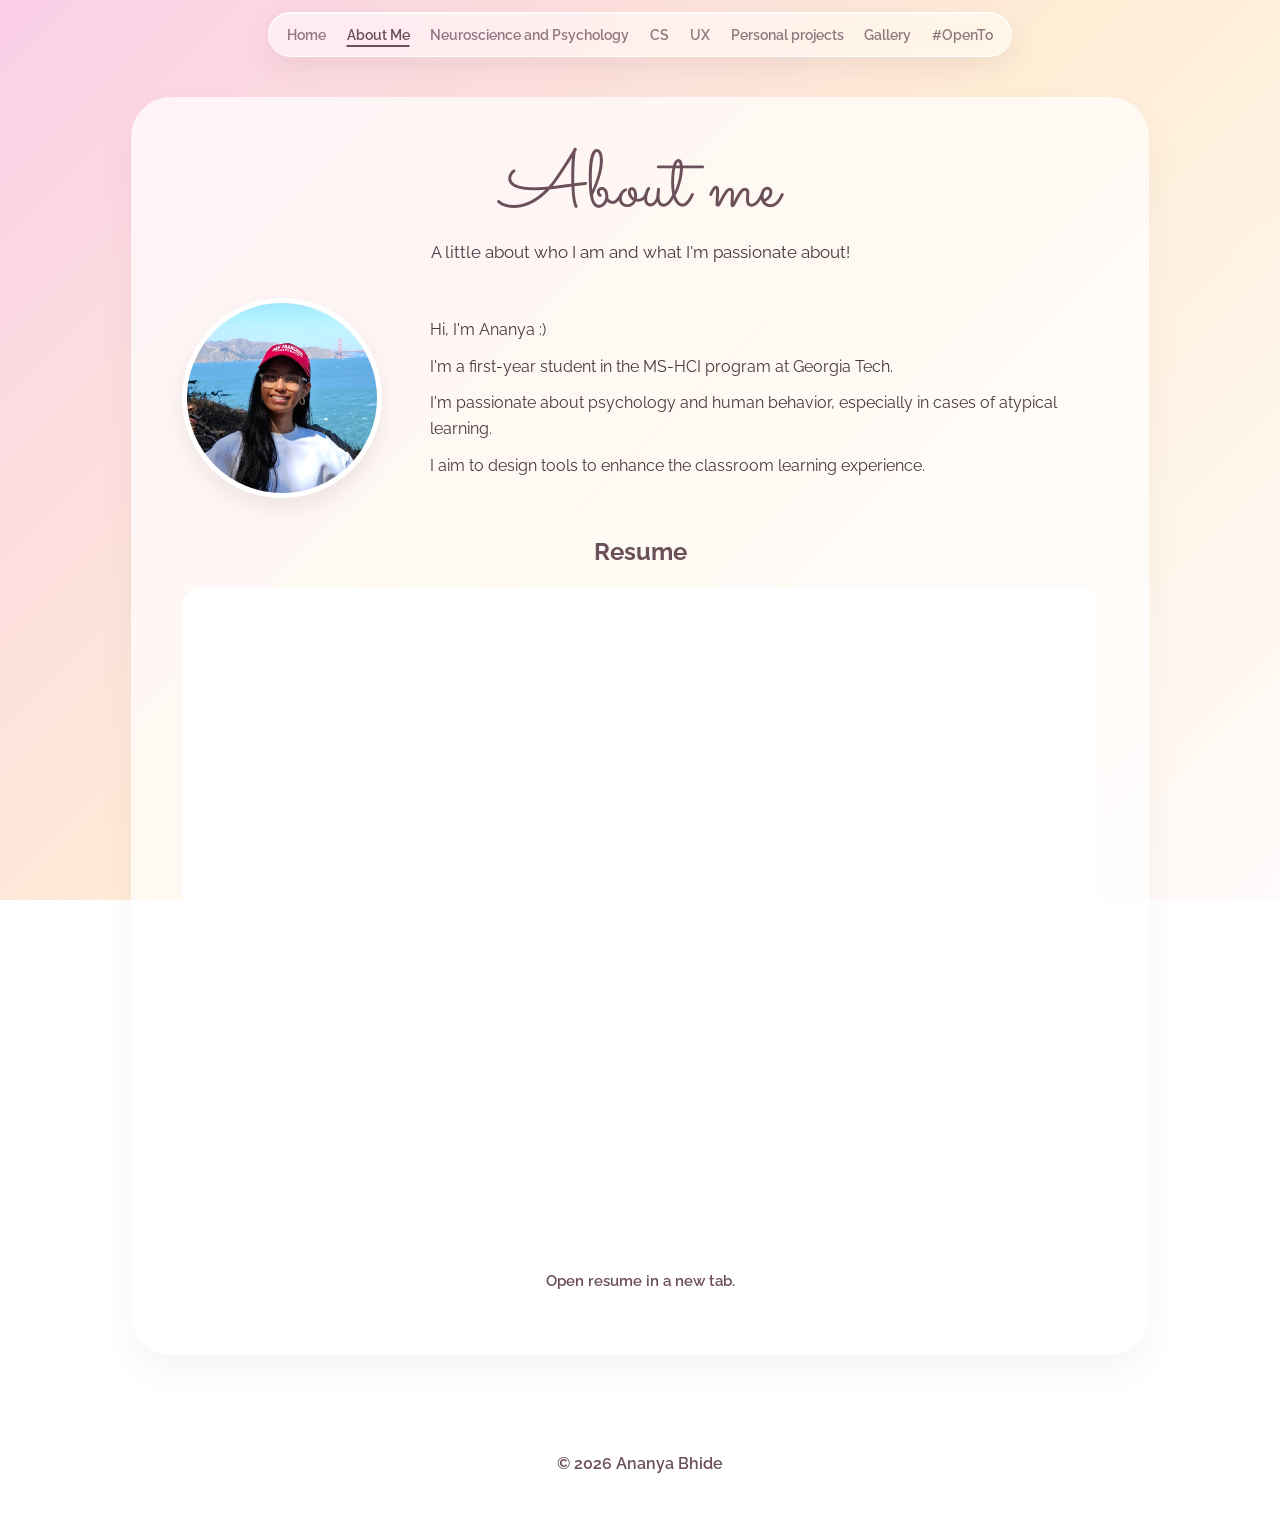
==== about.html @ 19ee5cac "Add About Me page with personal details and resume This file contains the structure and content for " ====
<!DOCTYPE html>
<html lang="en">
<head>
    <meta charset="UTF-8">
    <meta name="viewport" content="width=device-width, initial-scale=1.0">
    <title>About me | Ananya Bhide</title>
    <link rel="preconnect" href="https://fonts.googleapis.com">
    <link rel="preconnect" href="https://fonts.gstatic.com" crossorigin>
    <link href="https://fonts.googleapis.com/css2?family=Sacramento&family=Raleway:wght@300;600&display=swap" rel="stylesheet">
    <link rel="stylesheet" href="style.css">
</head>
<body>
    <nav class="topbar" aria-label="Site">
        <ul>
            <li><a href="index.html">Home</a></li>
            <li><a href="about.html" aria-current="page">About Me</a></li>
            <li><a href="neuro-psych.html">Neuroscience and Psychology</a></li>
            <li><a href="cs.html">CS</a></li>
            <li><a href="ux.html">UX</a></li>
            <li><a href="personal-projects.html">Personal projects</a></li>
            <li><a href="gallery.html">Gallery</a></li>
            <li><a href="open-to.html">#OpenTo</a></li>
        </ul>
    </nav>

    <main class="page">
        <div class="panel">
            <h1>About me</h1>
            <p class="lead">A little about who I am and what I'm passionate about!</p>

            <div class="about-content">
                <div class="profile-pic"><img src="profile_picture.jpg" alt="Ananya Bhide"></div>
                <div class="about-text">
                    <p>Hi, I'm Ananya :)</p>
                    <p>I'm a first-year student in the MS-HCI program at Georgia Tech.</p>
                    <p>I'm passionate about psychology and human behavior, especially in cases of atypical learning.</p>
                    <p>I aim to design tools to enhance the classroom learning experience.</p>
                </div>
            </div>
            <h2>Resume</h2>
            <iframe class="resume-frame" src="Resume.pdf" title="Resume"></iframe>
            <div class="btn-row"><a class="btn ghost" href="Resume.pdf" target="_blank" rel="noopener">Open resume in a new tab.</a></div>
        </div>
    </main>

    <footer><p>&copy; 2026 Ananya Bhide</p></footer>
    <script src="site.js"></script>
</body>
</html>
---- style.css ----
:root {
    --bg-gradient: linear-gradient(135deg, #FBCFE8 0%, #FFEDD5 50%, #FFFBFB 100%);
    --accent-color: #6B4F5B;
    --text-color: #4A3740;
    --container-bg: rgba(255, 255, 255, 0.7);

    /* soft tints used behind the glass so it has something to bend */
    --rose: #F5A9CB;
    --peach: #FDBA8C;
    --mauve: #C9A0B4;

    /* size of the venn stage: square, fits the viewport */
    --s: min(94vw, calc(100vh - 9rem), 880px);
}

* { margin: 0; padding: 0; box-sizing: border-box; }

html { scroll-behavior: smooth; }

body {
    font-family: 'Raleway', sans-serif;
    background: var(--bg-gradient);
    background-attachment: fixed;
    color: var(--text-color);
    line-height: 1.6;
    overflow-x: hidden;
    -webkit-font-smoothing: antialiased;
    min-height: 100vh;
}

a { color: var(--accent-color); }

:focus-visible { outline: 3px solid var(--accent-color); outline-offset: 3px; }

/* ==========================================================
   LANDING PAGE
   ========================================================== */

.home { display: flex; flex-direction: column; align-items: center; justify-content: center; min-height: 100vh; padding: 1.25rem 0 1.5rem; }

.home-head { text-align: center; padding: 0 1rem; }

.home-head h1 {
    font-family: 'Sacramento', cursive;
    font-weight: 400;
    font-size: clamp(2.8rem, 8vw, 4.4rem);
    line-height: 1.05;
    color: var(--accent-color);
}

.home-head p { font-weight: 300; font-size: 0.95rem; opacity: 0.85; margin-top: 0.15rem; }

.stage {
    position: relative;
    width: var(--s);
    aspect-ratio: 1;
    margin-top: 0.5rem;
}

/* colour pools behind the glass */
.blob {
    position: absolute;
    width: 46%;
    aspect-ratio: 1;
    border-radius: 50%;
    filter: blur(38px);
    opacity: 0.75;
    transform: translate(-50%, -50%);
    pointer-events: none;
}
.blob.rose  { left: 30%; top: 30%; background: var(--rose); }
.blob.peach { left: 76%; top: 46%; background: var(--peach); opacity: 0.6; }
.blob.mauve { left: 46%; top: 80%; background: var(--mauve); opacity: 0.6; }

/* ---------- the circles ---------- */

.orb {
    position: absolute;
    left: calc(var(--x) * 1%);
    top: calc(var(--y) * 1%);
    width: calc(var(--d) * 1%);
    aspect-ratio: 1;
    transform: translate(-50%, -50%);
    z-index: var(--z, 1);
    border-radius: 50%;
    text-decoration: none;
    color: var(--accent-color);
    -webkit-tap-highlight-color: transparent;
    animation: pop 0.8s cubic-bezier(0.2, 0.9, 0.3, 1) both;
    animation-delay: calc(var(--i, 0) * 80ms);
}

.glass {
    position: absolute;
    inset: 0;
    border-radius: 50%;
    background:
        radial-gradient(circle at var(--mx, 28%) var(--my, 20%),
            rgba(255, 255, 255, 0.6) 0%, rgba(255, 255, 255, 0) 42%),
        linear-gradient(150deg, rgba(255, 255, 255, 0.36) 0%, rgba(255, 255, 255, 0.1) 60%, rgba(255, 255, 255, 0.2) 100%);
    -webkit-backdrop-filter: blur(12px) saturate(170%);
    backdrop-filter: blur(12px) saturate(170%);
    border: 1px solid rgba(255, 255, 255, 0.7);
    box-shadow:
        inset 0 2px 1px rgba(255, 255, 255, 0.85),
        inset 0 -14px 28px rgba(255, 255, 255, 0.22),
        inset 0 0 0 6px rgba(255, 255, 255, 0.06),
        0 22px 48px rgba(107, 79, 91, 0.14),
        0 4px 10px rgba(107, 79, 91, 0.06);
    transition: scale 0.4s cubic-bezier(0.2, 0.8, 0.2, 1), box-shadow 0.4s ease, background-color 0.4s ease;
    animation: float var(--dur, 9s) ease-in-out infinite alternate;
    animation-delay: var(--delay, 0s);
}

/* thin bright rim, brighter at the top like a lit edge */
.glass::after {
    content: "";
    position: absolute;
    inset: 0;
    border-radius: 50%;
    padding: 1.5px;
    background: linear-gradient(160deg, rgba(255,255,255,0.95), rgba(255,255,255,0) 40%, rgba(255,255,255,0) 65%, rgba(255,255,255,0.55));
    -webkit-mask: linear-gradient(#000 0 0) content-box, linear-gradient(#000 0 0);
    -webkit-mask-composite: xor;
    mask: linear-gradient(#000 0 0) content-box exclude, linear-gradient(#000 0 0);
    pointer-events: none;
}

.orb:hover .glass,
.orb:focus-visible .glass {
    scale: 1.045;
    background-color: rgba(255, 255, 255, 0.16);
    box-shadow:
        inset 0 2px 1px rgba(255, 255, 255, 0.95),
        inset 0 -14px 28px rgba(255, 255, 255, 0.3),
        0 28px 60px rgba(107, 79, 91, 0.2),
        0 4px 10px rgba(107, 79, 91, 0.08);
}

.orb:focus-visible { outline: none; }
.orb:focus-visible .glass { box-shadow: 0 0 0 3px var(--accent-color), 0 22px 48px rgba(107, 79, 91, 0.2); }

.label {
    position: absolute;
    left: var(--lx, 50%);
    top: var(--ly, 50%);
    transform: translate(-50%, -50%);
    text-align: center;
    font-weight: 600;
    line-height: 1.15;
    letter-spacing: 0.01em;
    pointer-events: none;
    white-space: nowrap;
    font-size: clamp(0.62rem, calc(var(--s) * 0.026), 1.05rem);
}

.orb.big .label { font-size: clamp(0.95rem, calc(var(--s) * 0.042), 1.7rem); }
.orb.hub .label { font-size: clamp(0.62rem, calc(var(--s) * 0.027), 1.1rem); }

@keyframes pop {
    from { opacity: 0; scale: 0.82; }
}

@keyframes float {
    from { translate: 0 0; }
    to   { translate: var(--fx, 1.5%) var(--fy, -2%); }
}

/* browsers without backdrop-filter get a frosted fallback */
@supports not ((backdrop-filter: blur(1px)) or (-webkit-backdrop-filter: blur(1px))) {
    .glass { background-color: rgba(255, 255, 255, 0.5); }
}

/* ==========================================================
   SUB-PAGES
   ========================================================== */

.topbar {
    position: sticky;
    top: 0.75rem;
    z-index: 50;
    width: fit-content;
    max-width: calc(100% - 1.5rem);
    margin: 0.75rem auto 0;
    padding: 0.55rem 1.1rem;
    border-radius: 999px;
    background: rgba(255, 255, 255, 0.55);
    -webkit-backdrop-filter: blur(14px) saturate(170%);
    backdrop-filter: blur(14px) saturate(170%);
    border: 1px solid rgba(255, 255, 255, 0.75);
    box-shadow: inset 0 1px 0 rgba(255,255,255,0.9), 0 10px 30px rgba(107, 79, 91, 0.1);
}

.topbar ul { display: flex; gap: 0.4rem 1.3rem; list-style: none; flex-wrap: wrap; justify-content: center; }
.topbar a { text-decoration: none; font-weight: 600; font-size: 0.88rem; color: var(--accent-color); opacity: 0.75; }
.topbar a:hover, .topbar a[aria-current="page"] { opacity: 1; }
.topbar a[aria-current="page"] { text-decoration: underline; text-underline-offset: 5px; text-decoration-thickness: 2px; }

.page { max-width: 1050px; margin: 0 auto; padding: 2.5rem 1rem 4rem; }

.panel {
    background: var(--container-bg);
    border-radius: 40px;
    padding: clamp(1.5rem, 5vw, 3.2rem);
    box-shadow: 0 15px 35px rgba(107, 79, 91, 0.06);
}

.panel h1 {
    font-family: 'Sacramento', cursive;
    font-weight: 400;
    font-size: clamp(3.2rem, 9vw, 5rem);
    line-height: 1.05;
    color: var(--accent-color);
    text-align: center;
}

.lead { text-align: center; max-width: 36rem; margin: 0.4rem auto 2rem; font-size: 1.05rem; }

.panel h2 { color: var(--accent-color); font-size: 1.5rem; margin: 2.2rem 0 1rem; text-align: center; }

/* about */
.about-content { display: flex; align-items: center; gap: 3rem; margin-top: 2rem; }
.profile-pic {
    flex: 0 0 200px; width: 200px; height: 200px;
    border-radius: 50%; overflow: hidden;
    border: 5px solid white;
    box-shadow: 0 10px 20px rgba(107, 79, 91, 0.1);
}
.profile-pic img { width: 100%; height: 100%; object-fit: cover; }
.about-text p + p { margin-top: 0.7rem; }
.resume-frame { width: 100%; height: 640px; border: none; border-radius: 20px; background: white; }

/* cards */
.grid { display: grid; grid-template-columns: repeat(auto-fill, minmax(215px, 1fr)); gap: 1.25rem; }

.card {
    font: inherit;
    color: inherit;
    text-align: center;
    background: white;
    border: none;
    border-radius: 20px;
    padding: 1.5rem;
    cursor: pointer;
    box-shadow: 0 5px 15px rgba(0, 0, 0, 0.05);
    transition: transform 0.3s ease;
    display: flex; flex-direction: column; justify-content: center; gap: 0.4rem;
}
.card:hover { transform: translateY(-8px); }
.card h3 { color: var(--accent-color); font-size: 1.15rem; }
.card.photo { padding: 0.9rem 0.9rem 1.1rem; }
.card.photo img, .card.photo video { width: 100%; height: 210px; object-fit: cover; border-radius: 12px; display: block; }
.card.photo p { font-weight: 600; font-size: 0.9rem; margin-top: 0.5rem; }

.note {
    background: white;
    border-radius: 20px;
    padding: 1.4rem 1.6rem;
    text-align: center;
    box-shadow: 0 5px 15px rgba(0, 0, 0, 0.04);
    max-width: 34rem;
    margin: 0 auto;
}

.btn-row { display: flex; gap: 0.8rem; justify-content: center; flex-wrap: wrap; margin-top: 1.5rem; }
.btn {
    display: inline-block;
    padding: 0.65rem 1.5rem;
    border-radius: 999px;
    background: var(--accent-color);
    color: white;
    text-decoration: none;
    font-weight: 600;
    font-size: 0.95rem;
    transition: transform 0.2s ease;
}
.btn:hover { transform: translateY(-2px); }
.btn.ghost { background: rgba(255, 255, 255, 0.8); color: var(--accent-color); }

footer { padding: 2rem 1rem 3rem; text-align: center; font-weight: 600; color: var(--accent-color); }

/* lightbox */
#lightbox {
    display: none; position: fixed; inset: 0;
    background: rgba(74, 55, 64, 0.96); z-index: 2000;
    justify-content: center; align-items: center;
}
#lightbox-container { width: 90%; height: 82%; display: flex; justify-content: center; align-items: center; }
#lightbox-container img, #lightbox-container video { max-width: 100%; max-height: 100%; border-radius: 10px; }
.pdf-viewer { width: 100%; height: 100%; border-radius: 10px; border: none; background: white; }
.close-btn { position: absolute; top: 14px; right: 22px; color: white; background: none; border: none; font-size: 2.6rem; cursor: pointer; line-height: 1; }

@media (max-width: 768px) {
    .about-content { flex-direction: column; text-align: center; gap: 1.5rem; }
    .panel { border-radius: 28px; }
    .resume-frame { height: 480px; }
    .topbar a { font-size: 0.8rem; }
}

@media (prefers-reduced-motion: reduce) {
    .orb, .glass { animation: none; }
    .glass, .card, .btn { transition: none; }
    html { scroll-behavior: auto; }
}
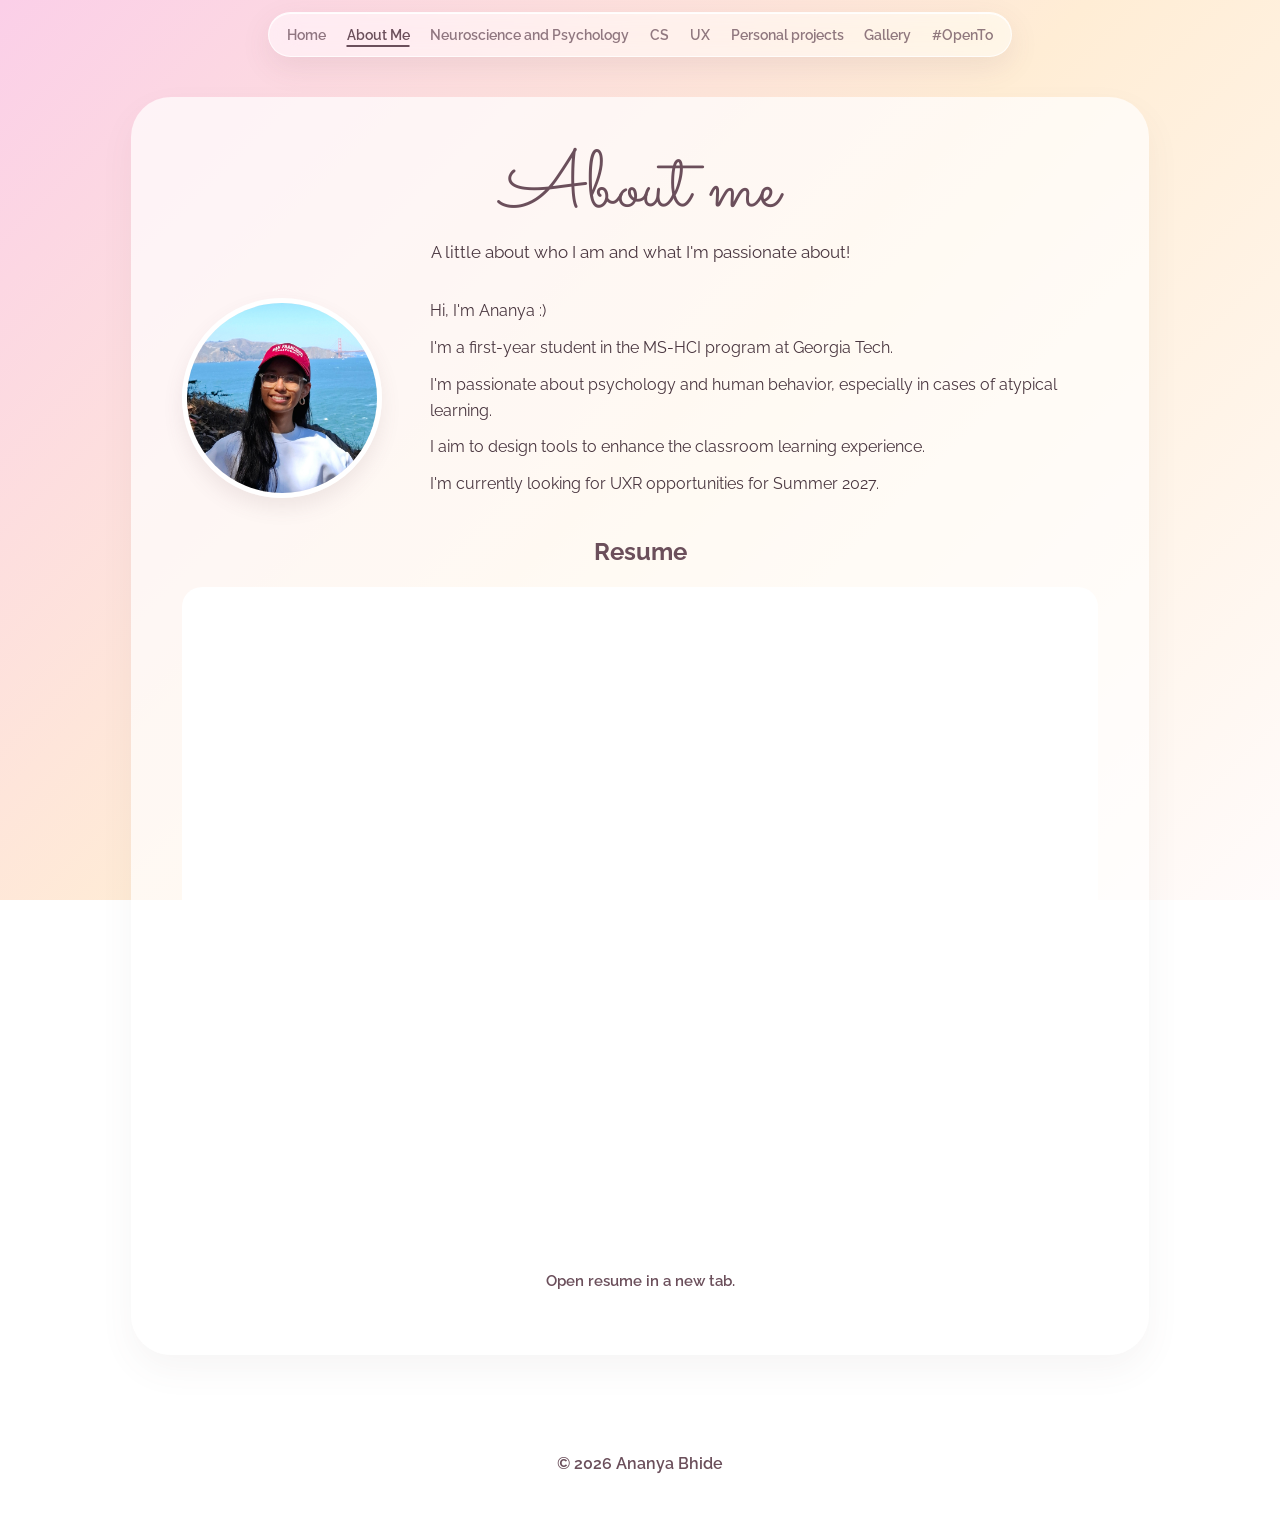
==== commit bd870ed5: "Add current UXR opportunity search status" ====
--- a/about.html
+++ b/about.html
@@ -35,6 +35,7 @@
                     <p>I'm a first-year student in the MS-HCI program at Georgia Tech.</p>
                     <p>I'm passionate about psychology and human behavior, especially in cases of atypical learning.</p>
                     <p>I aim to design tools to enhance the classroom learning experience.</p>
+                    <p>I'm currently looking for UXR opportunities for Summer 2027.</p>
                 </div>
             </div>
             <h2>Resume</h2>
